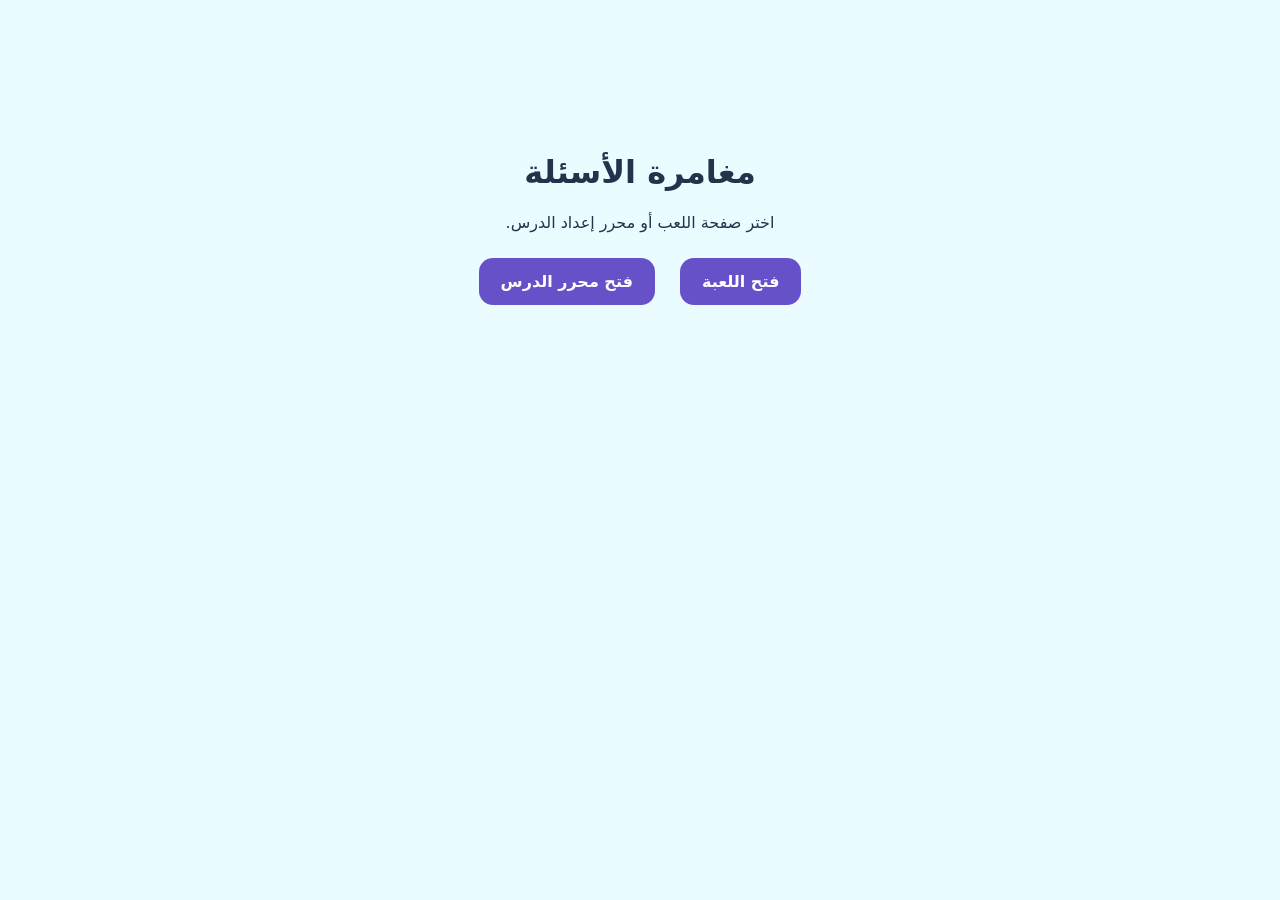
==== index.html @ 5c3b7166 "Add files via upload" ====
<!doctype html>
<html lang="ar" dir="rtl">
<head>
  <meta charset="utf-8">
  <meta name="viewport" content="width=device-width, initial-scale=1">
  <title>مغامرة الأسئلة</title>
  <style>body{font-family:system-ui,sans-serif;max-width:680px;margin:12vh auto;padding:24px;text-align:center;background:#eafcff;color:#25324b}a{display:inline-block;margin:10px;padding:14px 22px;border-radius:14px;background:#6751c9;color:white;text-decoration:none;font-weight:700}</style>
</head>
<body>
  <h1>مغامرة الأسئلة</h1>
  <p>اختر صفحة اللعب أو محرر إعداد الدرس.</p>
  <a href="lessons/lesson-1/">فتح اللعبة</a>
  <a href="builder/builder.html?lesson=lesson-1">فتح محرر الدرس</a>
</body>
</html>
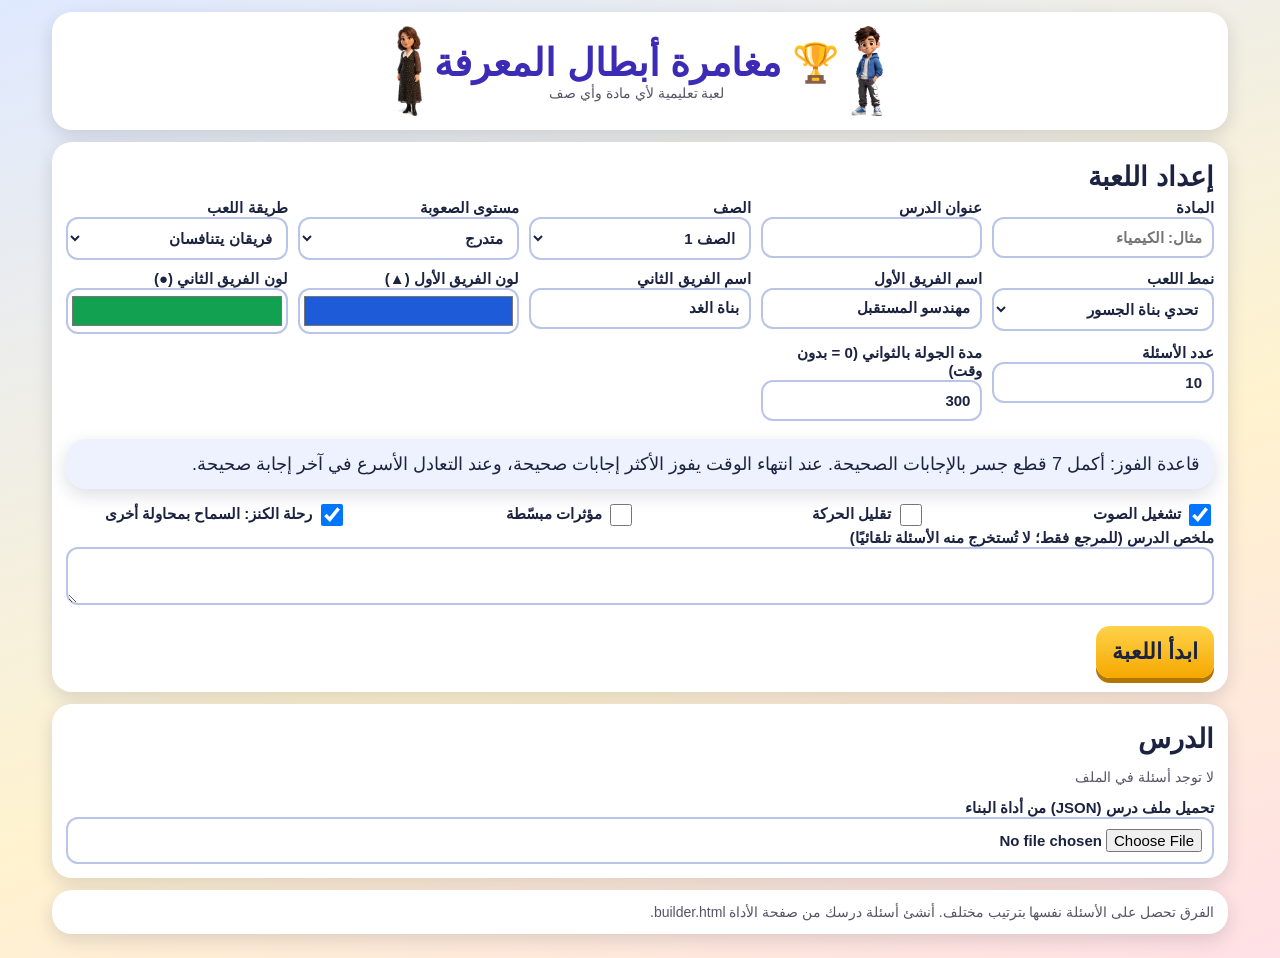
==== commit e09b908e: "Add files via upload" ====
--- a/index.html
+++ b/index.html
@@ -1,15 +1,205 @@
-<!doctype html>
-<html lang="ar" dir="rtl">
-<head>
-  <meta charset="utf-8">
-  <meta name="viewport" content="width=device-width, initial-scale=1">
-  <title>مغامرة الأسئلة</title>
-  <style>body{font-family:system-ui,sans-serif;max-width:680px;margin:12vh auto;padding:24px;text-align:center;background:#eafcff;color:#25324b}a{display:inline-block;margin:10px;padding:14px 22px;border-radius:14px;background:#6751c9;color:white;text-decoration:none;font-weight:700}</style>
-</head>
-<body>
-  <h1>مغامرة الأسئلة</h1>
-  <p>اختر صفحة اللعب أو محرر إعداد الدرس.</p>
-  <a href="lessons/lesson-1/">فتح اللعبة</a>
-  <a href="builder/builder.html?lesson=lesson-1">فتح محرر الدرس</a>
-</body>
-</html>
+<!DOCTYPE html><html lang="ar" dir="rtl"><head><meta charset="utf-8"><meta name="viewport" content="width=device-width, initial-scale=1, viewport-fit=cover"><title>مغامرة أبطال المعرفة</title>
+<style>
+:root{box-sizing:border-box;padding-top:env(safe-area-inset-top,0px);padding-bottom:env(safe-area-inset-bottom,0px);--ink:#1b2340;color-scheme:light}
+*,*::before,*::after{box-sizing:inherit}html{scroll-padding-top:env(safe-area-inset-top,0px)}
+body{margin:0;font-family:"Segoe UI",Tahoma,"Noto Naskh Arabic",Arial,sans-serif;color:var(--ink);background:linear-gradient(160deg,#dfe9ff,#fff3cf 60%,#ffe0e6);min-height:100vh;overflow-x:hidden;font-size:18px}
+.wrap{max-width:1200px;margin:auto;padding:12px}.card{background:#fff;border-radius:20px;box-shadow:0 6px 18px #1b234026;padding:14px;margin-bottom:12px}
+h1{margin:0;font-size:clamp(24px,5vw,38px);color:#3b2bb5}h2{margin:.2em 0}.hd{display:flex;align-items:center;gap:12px;justify-content:center;flex-wrap:wrap}.hd img{height:90px}
+.g{display:grid;gap:10px;grid-template-columns:repeat(auto-fit,minmax(210px,1fr))}label{display:block;font-weight:700;font-size:15px}
+input,select,textarea{width:100%;font:inherit;padding:10px;border:2px solid #b9c4e8;border-radius:12px;background:#fff;color:var(--ink)}input[type=checkbox]{width:22px;height:22px;vertical-align:middle}input[type=color]{padding:2px;height:46px}
+button{font:inherit;cursor:pointer;min-height:52px;padding:8px 16px;border-radius:14px;border:0;background:#e6ebff;color:var(--ink);font-weight:700;box-shadow:0 4px 0 #b9c4e8}
+button.pri{background:linear-gradient(#ffd24a,#f5a800);box-shadow:0 5px 0 #b27700;font-size:22px}button:disabled{opacity:.55;cursor:not-allowed}
+:focus-visible{outline:4px solid #7c3aed;outline-offset:2px}.hint{font-size:14px;color:#556}.err{color:#c01;font-weight:700}
+.bar{display:flex;gap:10px;flex-wrap:wrap;align-items:center;justify-content:space-between}.timer{font-size:24px}
+.panels{display:grid;gap:12px;grid-template-columns:repeat(auto-fit,minmax(300px,1fr))}.ph{color:#fff;padding:8px 12px;border-radius:14px 14px 0 0;display:flex;justify-content:space-between;font-weight:800}
+.pb{border:3px solid var(--tc);border-radius:0 0 14px 14px;padding:10px;background:#fff}.q{font-size:clamp(20px,3vw,28px);font-weight:800;margin:6px 0 10px}
+.opts{display:grid;gap:8px;grid-template-columns:repeat(auto-fit,minmax(200px,1fr))}.opt{text-align:start;min-height:58px;font-size:20px;background:#eef2ff}
+.opt.good{background:#b6f0c4;box-shadow:0 4px 0 #2a9d4b}.opt.bad{background:#ffc2c2;box-shadow:0 4px 0 #c33}
+.fb{margin-top:8px;padding:8px;border-radius:12px;font-weight:700;background:#fff3cf}.fb.ok{background:#c9f5d4}.fb.no{background:#ffd9d9}
+.lane{position:relative;height:150px;margin:8px 0;border-radius:16px;background:linear-gradient(#bfe6ff,#e8f7ff);overflow:hidden;border:3px solid var(--tc)}
+.cells{position:absolute;inset:auto 70px 24px 70px;display:flex;gap:4px;align-items:flex-end;height:90px}.cell{flex:1;background:#fff;border:2px dashed #9aa;border-radius:6px;min-height:22px;text-align:center;font-style:normal;font-weight:800}
+.cell.f{background:var(--tc);border:2px solid var(--tc);color:#fff}.cells:not(:has(.st)) .cell{height:26px}
+.ch{position:absolute;bottom:42px;height:96px}.goal{position:absolute;inset-inline-end:10px;bottom:30px;font-size:34px}
+.water{position:absolute;inset:auto 0 0 0;height:20px;background:repeating-linear-gradient(90deg,#4aa8ff 0 20px,#7cc4ff 20px 40px);animation:w 3s linear infinite}@keyframes w{to{background-position:80px 0}}
+.tug{display:flex;align-items:center;gap:8px}.tug img{height:130px}.rope{position:relative;flex:1;height:60px}.rope::before{content:"";position:absolute;inset:27px 0 auto;height:8px;background:repeating-linear-gradient(90deg,#a56b2a 0 8px,#c98c45 8px 16px);border-radius:4px}
+.mid{position:absolute;left:50%;top:6px;bottom:6px;border-inline-start:3px dashed #555}.knot{position:absolute;top:14px;width:32px;height:32px;margin-left:-16px;border-radius:50%;background:#e11;border:3px solid #fff;transition:left .4s}
+.xo{display:grid;grid-template-columns:repeat(3,minmax(70px,110px));gap:8px;justify-content:center;margin:10px auto}.xc{height:110px;font-size:60px;background:#fff;border:3px solid #7b8bd1}.xc:disabled{opacity:1}.xc.win{background:#fff0a8}
+.ov{position:fixed;inset:0;background:#0007;display:grid;place-items:center;z-index:9;text-align:center}
+.tbl{width:100%;border-collapse:collapse}.tbl th,.tbl td{padding:8px;border-bottom:1px solid #ccd;text-align:center}.ban{font-size:clamp(22px,4vw,34px);font-weight:800;text-align:center;color:#3b2bb5}
+.qi{display:flex;gap:6px;align-items:center;flex-wrap:wrap;border-bottom:1px solid #dde;padding:6px 0}.qi span{flex:1;min-width:160px}.qi button{min-height:40px;font-size:15px;padding:4px 10px}
+.tag{background:#ffe08a;border-radius:8px;padding:1px 6px;font-size:13px}.simple .fb::after{content:""}
+.rm *{animation:none!important;transition:none!important}.hide{display:none!important}
+@media(max-width:640px){.hd img{height:64px}.cells{inset-inline:54px}.ch{height:76px}.tug img{height:80px}}
+.act{display:flex;gap:12px;margin-top:16px;flex-wrap:wrap}.fill{margin-top:4px}.fb{margin-top:16px}.opts{margin-bottom:4px}
+.wheelw{position:relative;width:min(80vw,300px);margin:6px auto 12px}.ptr{position:absolute;top:-16px;inset-inline:0;text-align:center;font-size:32px;color:#c01;z-index:2;line-height:1}
+.wheel{aspect-ratio:1;border-radius:50%;border:6px solid #3b2bb5;position:relative;background:conic-gradient(#8fe3a0 0 60deg,#ffe27a 60deg 120deg,#ff9b9b 120deg 180deg,#8fe3a0 180deg 240deg,#ffe27a 240deg 300deg,#ff9b9b 300deg 360deg)}
+.wheel b{position:absolute;top:50%;left:50%;font-size:15px;text-align:center;line-height:1.2}
+.sb{display:grid;grid-template-columns:repeat(6,1fr);gap:4px;direction:ltr;max-width:480px;margin:8px auto}.sc{aspect-ratio:1;background:#fff;border:2px solid #b9c4e8;border-radius:10px;font-size:12px;text-align:center;display:flex;flex-direction:column;justify-content:center;min-width:0}
+.sc.lad{background:#d6f7dc}.sc.snk{background:#ffdede}.sc em{font-style:normal;font-size:20px;font-weight:800}.sc small{font-weight:800;font-size:13px}
+.die{font-size:72px;display:inline-block;line-height:1}.die.roll{animation:dr .9s}@keyframes dr{to{transform:rotate3d(1,1,0,720deg)}}
+</style></head><body>
+<div class="wrap" id="app">
+<section id="setup">
+<div class="card hd"><img id="i0" alt=""><div style="text-align:center"><h1>🏆 مغامرة أبطال المعرفة</h1><div class="hint">لعبة تعليمية لأي مادة وأي صف</div></div><img id="i1" alt=""></div>
+<div class="card"><h2>إعداد اللعبة</h2><div class="g">
+<div><label>المادة<input id="subj" placeholder="مثال: الكيمياء"></label></div>
+<div><label>عنوان الدرس<input id="lesson"></label></div>
+<div><label>الصف<select id="grade"></select></label></div>
+<div><label>مستوى الصعوبة<select id="diff"><option value="easy">سهل</option><option value="mid">متوسط</option><option value="graded" selected>متدرج</option></select></label></div>
+<div><label>طريقة اللعب<select id="pm"><option value="two">فريقان يتنافسان</option><option value="single">لاعب واحد</option><option value="coop">تعاوني لفريق واحد</option></select></label></div>
+<div><label>نمط اللعب<select id="mode"><option value="bridge">تحدي بناة الجسور</option><option value="tug">شد الحبل</option><option value="xo">XO التعليمية</option><option value="treasure">رحلة الكنز</option><option value="summit">سباق القمة</option><option value="wheel">عجلة التحديات</option><option value="snake">السلم والثعبان</option><option value="maze">متاهة المعرفة</option></select></label></div>
+<div><label>اسم الفريق الأول<input id="n1" value="مهندسو المستقبل"></label></div>
+<div class="t2"><label>اسم الفريق الثاني<input id="n2" value="بناة الغد"></label></div>
+<div><label>لون الفريق الأول (▲)<input type="color" id="c1" value="#1e5bd8"></label></div>
+<div class="t2"><label>لون الفريق الثاني (●)<input type="color" id="c2" value="#12a150"></label></div>
+<div><label>عدد الأسئلة<input type="number" id="count" value="10" min="3" max="60"></label></div>
+<div><label>مدة الجولة بالثواني (0 = بدون وقت)<input type="number" id="time" value="300" min="0"></label></div>
+</div>
+<p class="card" id="rule" style="background:#eef2ff"></p>
+<div class="g"><label><input type="checkbox" id="snd" checked> تشغيل الصوت</label><label><input type="checkbox" id="rm"> تقليل الحركة</label><label><input type="checkbox" id="fx"> مؤثرات مبسّطة</label><label><input type="checkbox" id="retry" checked> رحلة الكنز: السماح بمحاولة أخرى</label></div>
+<label>ملخص الدرس (للمرجع فقط؛ لا تُستخرج منه الأسئلة تلقائيًا)<textarea id="summary" rows="2"></textarea></label>
+<p class="err" id="err"></p><button class="pri" id="go">ابدأ اللعبة</button></div>
+<div class="card"><h2>الدرس</h2><p id="lstat" class="hint">أسئلة تجريبية. افتح رابط درس أو حمّل ملف الدرس.</p><label>تحميل ملف درس (JSON) من أداة البناء<input type="file" id="lf" accept=".json,application/json"></label></div>
+<div class="card hint">الفرق تحصل على الأسئلة نفسها بترتيب مختلف. أنشئ أسئلة درسك من صفحة الأداة builder.html.</div>
+</section>
+<section id="game" class="hide"></section><section id="result" class="hide"></section>
+</div>
+<script>
+(()=>{
+const $=s=>document.querySelector(s),esc=s=>String(s).replace(/[&<>"]/g,c=>({"&":"&amp;","<":"&lt;",">":"&gt;",'"':"&quot;"}[c]));
+const IMG=["[data-uri]","[data-uri]"];
+const MODES={wheel:{n:"عجلة التحديات",r:"أدر العجلة فتقف على مستوى (سهل 10، متوسط 20، صعب 30 نقطة) ثم أجب. تُلعب جولات بالتناوب، ويفوز الأعلى نقاطًا. الإجابة الخاطئة لا تمنح نقاطًا."},
+maze:{n:"متاهة المعرفة",goal:5,r:"اختر الطريق القصير (بوابة) أو الطويل (بوابتان مع تلميح إضافي) عند 4 تقاطعات، ثم أجب عن السؤال الختامي للخروج. الخطأ يعدّ محاولة ويسمح بإعادة المحاولة. فريق واحد فقط."},
+snake:{n:"السلم والثعبان",goal:30,r:"أجب إجابة صحيحة ثم ارمِ النرد وتحرّك. السلم يصعدك والثعبان ينزلك. الخطأ يمرّر الدور. الأول وصولًا إلى الخانة 30 يفوز."},bridge:{n:"تحدي بناة الجسور",goal:7,k:"bri",r:"أكمل 7 قطع جسر بالإجابات الصحيحة. عند انتهاء الوقت يفوز الأكثر إجابات صحيحة، وعند التعادل الأسرع في آخر إجابة صحيحة."},
+tug:{n:"شد الحبل",goal:5,r:"كل إجابة صحيحة تسحب الحبل نحو فريقك. يفوز من يوصله إلى خطه (5 سحبات)، أو الأكثر تقدمًا عند انتهاء الوقت. يتطلب فريقين."},
+xo:{n:"XO التعليمية",r:"أجب إجابة صحيحة ثم ضع رمزك. الخطأ يمرّر الدور. يفوز من يكوّن خطًا من 3 خانات، وإلا تعادل. في لاعب واحد أو تعاوني تلعب ضد الحاسوب."},
+treasure:{n:"رحلة الكنز",goal:5,k:"tre",r:"اجتز 5 مراحل بإجابات صحيحة للوصول إلى الكنز. الخطأ يسمح بمحاولة أخرى (إن فُعّل الخيار) ولديك تلميحان."},
+summit:{n:"سباق القمة",goal:10,k:"sum",r:"اصعد 10 درجات بإجابات صحيحة نحو القمة. الأسئلة متدرجة حسب الصعوبة. الأول وصولًا يفوز، وعند انتهاء الوقت الأكثر إجابات صحيحة."}};
+const SAMPLE=[["mc","ما ناتج 5 + 7؟","12",["10","11","13"],"",1],["mc","ما ناتج 9 × 6؟","54",["45","56","63"],"",2],["tf","الشمس نجم.","صح",[],"الشمس نجم متوسط الحجم.",1],["tf","عدد أيام الأسبوع ثمانية.","خطأ",[],"أيام الأسبوع سبعة.",1],["mc","كم ضلعًا للمثلث؟","3",["4","5","6"],"",1],["fill","ناتج 100 ÷ 4 =","25",[],"",2],["mc","أكبر كوكب في المجموعة الشمسية؟","المشتري",["زحل","المريخ","الأرض"],"",2],["tf","يغلي الماء عند 100 درجة مئوية عند مستوى سطح البحر.","صح",[],"",3],["mc","موقف: لديك 3 علب في كل علبة 4 أقلام. كم قلمًا لديك؟","12",["7","9","16"],"3 × 4 = 12",2],["fill","عدد أضلاع المربع =","4",[],"",1]].map(a=>({type:a[0],text:a[1],correct:a[2],wrong:a[3],exp:a[4],diff:a[5],ex:1}));
+let Q=[],cfg={},S=null,edit=-1,ac=null;
+const sh=a=>{a=a.slice();for(let i=a.length-1;i>0;i--){const j=Math.random()*(i+1)|0;[a[i],a[j]]=[a[j],a[i]]}return a};
+const V=id=>$("#"+id).value;
+function readSettings(){return{pm:V("pm"),mode:V("mode"),subj:V("subj").trim(),lesson:V("lesson").trim(),grade:V("grade"),diff:V("diff"),n1:V("n1").trim()||"مهندسو المستقبل",n2:V("n2").trim()||"بناة الغد",c1:V("c1"),c2:V("c2"),count:Math.max(3,Math.min(60,+V("count")||10)),time:Math.max(0,+V("time")||0),sound:$("#snd").checked,rm:$("#rm").checked,fx:$("#fx").checked,retry:$("#retry").checked,summary:V("summary")}}
+function applySettings(c){for(const k in c){const e=$("#"+(k==="sound"?"snd":k==="rm"?"rm":k==="fx"?"fx":k==="retry"?"retry":k));if(!e)continue;if(e.type==="checkbox")e.checked=!!c[k];else e.value=c[k]}}
+const save=()=>{try{localStorage.setItem("abk2",JSON.stringify({cfg:readSettings()}))}catch(e){}};
+function initApp(){
+ for(let i=1;i<=12;i++)$("#grade").add(new Option("الصف "+i,i));
+ $("#i0").src=IMG[0];$("#i1").src=IMG[1];Q=SAMPLE.map(x=>({...x}));$("#rm").checked=matchMedia("(prefers-reduced-motion:reduce)").matches;
+ try{const d=JSON.parse(localStorage.getItem("abk2"));if(d&&d.cfg)applySettings(d.cfg)}catch(e){}
+ updateGameMode();loadLesson();
+ $("#pm").onchange=$("#mode").onchange=updateGameMode;$("#rm").onchange=()=>document.body.classList.toggle("rm",$("#rm").checked);
+ $("#go").onclick=startGame;$("#lf").onchange=e=>{const f=e.target.files[0];if(f)f.text().then(t=>{try{useLesson(JSON.parse(t))}catch(x){$("#lstat").textContent="ملف غير صالح"}})};
+ $("#app").addEventListener("click",onClick);
+ $("#app").addEventListener("keydown",e=>{if(e.key==="Enter"&&e.target.classList.contains("fill"))handleAnswer(+e.target.dataset.t,e.target.value)});
+}
+function updateGameMode(){const m=V("mode"),two=V("pm")==="two";$("#rule").textContent="قاعدة الفوز: "+MODES[m].r;document.querySelectorAll(".t2").forEach(e=>e.classList.toggle("hide",!two))}
+function poolFor(){let p=Q.filter(q=>cfg.diff==="easy"?q.diff===1:cfg.diff==="mid"?q.diff===2:1),note="";if(p.length<3){p=Q.slice();note="عدد أسئلة هذا المستوى قليل؛ استُخدمت كل الأسئلة. "}return{pool:p,note}}
+function validate(){const{pool}=poolFor();if(pool.length<3)return"أضف 3 أسئلة على الأقل";if(cfg.mode==="maze"&&cfg.pm==="two")return"المتاهة تُلعب بفريق واحد (لاعب واحد أو تعاوني)";if(cfg.mode==="tug"&&cfg.pm!=="two")return"شد الحبل يحتاج فريقين";if(cfg.pm==="two"&&cfg.c1.toLowerCase()===cfg.c2.toLowerCase())return"اختر لونين مختلفين للفريقين";return""}
+const seq=p=>cfg.diff==="graded"?sh(p).sort((a,b)=>a.diff-b.diff):sh(p);
+function show(id){["setup","game","result"].forEach(s=>$("#"+s).classList.toggle("hide",s!==id));scrollTo(0,0)}
+function startGame(){clearAllTimers();cfg=readSettings();save();const e=validate();$("#err").textContent=e;if(e)return;
+ document.body.classList.toggle("rm",cfg.rm);document.body.classList.toggle("simple",cfg.fx);
+ const M=MODES[cfg.mode],{pool,note}=poolFor(),xo=cfg.mode==="xo";
+ const mk=i=>({id:i,name:i?cfg.n2:cfg.n1,color:i?cfg.c2:cfg.c1,sym:xo?(i?"O":"X"):(i?"●":"▲"),img:IMG[i],qs:[],qi:0,correct:0,wrong:0,score:0,finished:false,time:null,lastOk:0,locked:false,hints:2,cur:null,fb:null,pos:0,bot:false});
+ const T=[mk(0)];if(cfg.pm==="two")T.push(mk(1));if(xo&&T.length===1){const b=mk(1);b.bot=true;b.name="الحاسوب";T.push(b)}
+ S={teams:T,mode:cfg.mode,pool,paused:false,over:false,ending:false,elapsed:0,timer:null,tos:[],pend:{},turn:0,phase:"q",board:Array(9).fill(null),rope:0,goal:M.goal,msg:"",win:null,
+  note:note+(pool.length<cfg.count?"عدد الأسئلة المتاحة ("+pool.length+") أقل من المطلوب؛ ستتكرر الأسئلة. ":"")};
+ T.forEach(t=>{if(!t.bot){t.qs=seq(pool).slice(0,cfg.count);if(cfg.mode!=="wheel")prep(t)}});
+ S.rounds=Math.max(3,Math.ceil(cfg.count/T.length));if(cfg.mode==="wheel"){S.goal=S.rounds;S.phase="spin";S.rot=0}if(cfg.mode==="maze"){S.phase="choose";S.gates=0}if(cfg.mode==="snake")S.jumps={3:11,8:18,15:25,17:6,23:12,28:19};
+ show("game");renderGame();S.timer=setInterval(tick,1000)}
+function prep(t,fq){if(!fq&&t.qi>=t.qs.length)t.qs.push(...seq(S.pool));const q=fq||t.qs[t.qi];let o=null;
+ if(q.type==="mc")o=sh([{id:0,text:q.correct,ok:1},...q.wrong.map((w,i)=>({id:i+1,text:w,ok:0}))]);else if(q.type==="tf")o=[{id:0,text:"صح",ok:q.correct==="صح"},{id:1,text:"خطأ",ok:q.correct!=="صح"}];
+ t.cur={q,opts:o,off:[]};t.locked=false;t.fb=null}
+function tick(){if(S.paused||S.over)return;S.elapsed++;if(cfg.time&&S.elapsed>=cfg.time){finishGame("time");return}tm()}
+function tm(){const e=$("#tm");if(e){const s=cfg.time?cfg.time-S.elapsed:S.elapsed;e.textContent=((s/60)|0)+":"+String(s%60).padStart(2,"0")}}
+function sched(k,fn,ms){S.pend[k]=fn;S.tos.push(setTimeout(()=>{delete S.pend[k];fn()},ms))}
+function beep(ok){if(!cfg.sound)return;try{ac=ac||new AudioContext();const o=ac.createOscillator(),g=ac.createGain();o.frequency.value=ok?660:200;g.gain.value=.08;o.connect(g);g.connect(ac.destination);o.start();o.stop(ac.currentTime+.15)}catch(e){}}
+const norm=x=>String(x).trim().replace(/\s+/g," ").replace(/[أإآ]/g,"ا").replace(/ى/g,"ي").replace(/ة/g,"ه").replace(/[٠-٩]/g,d=>"٠١٢٣٤٥٦٧٨٩".indexOf(d));
+function handleAnswer(tid,val){const t=S&&S.teams[tid];if(!t||S.paused||S.over||S.ending||t.locked||t.finished||t.bot||!t.cur)return;
+ if(PH.includes(S.mode)&&(S.turn!==tid||S.phase!=="q"))return;const c=t.cur,q=c.q;let ok;
+ if(c.opts){const o=c.opts.find(o=>o.id==val);if(!o||c.off.includes(o.id))return;ok=!!o.ok;
+  if(!ok&&(S.mode==="maze"||S.mode==="treasure"&&cfg.retry)&&c.opts.length>2){c.off.push(o.id);t.wrong++;t.fb={ok:false,msg:"إجابة غير صحيحة، جرّب مرة أخرى"};beep(0);renderGame();return}}
+ else{if(!norm(val))return;ok=norm(val)===norm(q.correct)}
+ t.locked=true;if(ok){t.correct++;t.score+=10*q.diff;t.lastOk=S.elapsed}else t.wrong++;
+ t.fb={ok,msg:ok?"إجابة صحيحة!":"إجابة غير صحيحة",ans:ok?"":q.correct,exp:q.exp,ch:val};beep(ok);
+ if(TURN.includes(S.mode)){if(S.mode==="xo"&&ok){S.phase="place";S.msg=t.name+": اختر خانة لرمزك"}else if(S.mode==="snake"&&ok){S.phase="roll";S.msg=t.name+": ارمِ النرد"}renderGame();if(S.phase==="q")sched("x",endTurn,ok?1200:1900);return}
+ if(ok){if(S.mode==="tug")S.rope+=tid?-1:1;else if(S.mode==="maze")mazeOk(t);else t.pos++}
+ const r=checkEnd();if(r){end(r)}else{renderGame();sched("t"+tid,()=>advance(tid),ok?1100:1900)}}
+function checkEnd(){if(S.mode==="tug"){if(Math.abs(S.rope)>=5){S.teams[S.rope>0?0:1].finished=true;return"tug"}return null}
+ const f=S.teams.find(t=>t.pos>=S.goal);if(f){f.finished=true;f.time=S.elapsed;return"goal"}return null}
+function end(r){S.ending=true;renderGame();sched("end",()=>finishGame(r),1400)}
+function advance(i){const t=S.teams[i];t.qi++;prep(t,S.mode==="maze"&&S.final?hard():null);renderGame()}
+const L=[[0,1,2],[3,4,5],[6,7,8],[0,3,6],[1,4,7],[2,5,8],[0,4,8],[2,4,6]];
+function place(c,who){S.board[c]=who;for(const l of L){const v=S.board[l[0]];if(v!==null&&v===S.board[l[1]]&&v===S.board[l[2]]){S.win={who:v,line:l};return end("xo")}}
+ if(S.board.every(x=>x!==null)){S.win={who:-1,line:[]};return end("xo")}endTurn()}
+function endTurn(){const t=S.teams[S.turn];if(S.mode==="wheel"){t.rounds=(t.rounds||0)+1;t.pos=t.rounds;if(S.teams.every(x=>x.rounds>=S.rounds))return end("wheel");S.turn=(S.turn+1)%S.teams.length;S.phase="spin";S.msg="";return renderGame()}if(!t.bot){t.qi++;prep(t)}S.turn=(S.turn+1)%S.teams.length;S.phase="q";S.msg="";
+ if(S.teams[S.turn].bot){S.msg="دور الحاسوب…";renderGame();sched("bot",botMove,1000)}else renderGame()}
+function botMove(){const b=S.board,em=b.map((v,i)=>v===null?i:-1).filter(i=>i>=0);let m=-1;
+ for(const p of [1,0]){for(const l of L){const v=l.map(i=>b[i]);if(v.filter(x=>x===p).length===2&&v.includes(null)){m=l[v.indexOf(null)];break}}if(m>=0)break}
+ if(m<0)m=b[4]===null?4:em[Math.random()*em.length|0];place(m,1)}
+function onClick(e){const b=e.target.closest("button");if(!b||!S&&!b.dataset.a)return;const d=b.dataset;
+ if(d.o!==undefined)handleAnswer(+d.t,d.o);else if(d.fill!==undefined)handleAnswer(+d.fill,$("#f"+d.fill).value);
+ else if(d.c!==undefined){if(S.mode==="xo"&&S.phase==="place"&&!S.paused&&!S.over&&!S.ending&&S.board[+d.c]===null)place(+d.c,S.turn)}
+ else if(d.spin!==undefined)spin();else if(d.roll!==undefined)roll();else if(d.route!==undefined){if(S.mode==="maze"&&S.phase==="choose"&&!S.paused){S.gates=d.route==="1"?2:1;if(d.route==="1")S.teams[0].hints++;S.phase="q";S.msg="";renderGame()}}else if(d.hint!==undefined){const t=S.teams[+d.hint];if(t.hints<1||t.locked||S.paused||S.over)return;t.hints--;const c=t.cur;
+  if(c.opts){const w=c.opts.filter(o=>!o.ok&&!c.off.includes(o.id));if(w.length>1)c.off.push(w[Math.random()*w.length|0].id)}else t.fb={ok:null,msg:"تلميح: عدد حروف الإجابة "+c.q.correct.length};renderGame()}
+ else if(d.a==="pause")S.paused?resumeGame():pauseGame();else if(d.a==="restart"||d.a==="again")resetGame();else if(d.a==="setup"){clearAllTimers();S=null;show("setup")}}
+function pauseGame(){if(S.over||S.paused)return;S.paused=true;clearInterval(S.timer);S.tos.forEach(clearTimeout);S.tos=[];renderGame()}
+function resumeGame(){S.paused=false;S.timer=setInterval(tick,1000);const p=S.pend;S.pend={};for(const k in p)sched(k,p[k],500);renderGame()}
+function clearAllTimers(){if(S){clearInterval(S.timer);S.tos.forEach(clearTimeout);S.tos=[];S.pend={}}}
+function resetGame(){startGame()}
+function lane(t){const M=MODES[S.mode],n=S.goal;let c="";for(let i=0;i<n;i++){const f=i<t.pos;c+=M.k==="sum"?`<i class="cell st ${f?"f":""}" style="height:${24+i*7}px"></i>`:`<i class="cell ${f?"f":""}">${M.k==="tre"?i+1:""}</i>`}
+ return`<div class="lane" style="--tc:${t.color}"><div class="cells">${c}</div><img class="ch" src="${t.img}" alt="" style="inset-inline-start:calc(${Math.min(t.pos,n)/n}*(100% - 100px))"><span class="goal">${M.k==="bri"?"🏁":M.k==="sum"?"🏆":"💎"}</span>${M.k==="bri"?'<div class="water"></div>':""}</div>`}
+function panel(t){let b;if(t.finished)b=`<div class="q">🏁 أكمل المسار!</div>`;else{const c=t.cur,q=c.q;
+ b=`<div class="q">${esc(q.text)}</div>`;
+ if(c.opts)b+=`<div class="opts">`+c.opts.map((o,i)=>{const k=t.locked&&t.fb&&t.fb.ok===false?(o.ok?" good":(o.id==t.fb.ch?" bad":"")):"";return`<button class="opt${k}" data-t="${t.id}" data-o="${o.id}" ${t.locked||S.paused||c.off.includes(o.id)?"disabled":""}>${i+1}. ${esc(o.text)}</button>`}).join("")+`</div>`;
+ else b+=`<input class="fill" id="f${t.id}" data-t="${t.id}" autocomplete="off" aria-label="الإجابة" ${t.locked?"disabled":""}>`;
+ {const hb=(S.mode==="treasure"||S.mode==="maze")&&!t.locked?`<button data-hint="${t.id}" ${t.hints?"":"disabled"}>💡 تلميح (${t.hints})</button>`:"",fb2=c.opts?"":`<button class="pri" data-fill="${t.id}" ${t.locked?"disabled":""}>تأكيد</button>`;if(hb||fb2)b+=`<div class="act">${fb2}${hb}</div>`}
+ const f=t.fb;if(f)b+=`<div class="fb ${f.ok?"ok":f.ok===false?"no":""}" role="status">${f.ok?"✨ ":""}${f.msg}${f.ans?" — الإجابة الصحيحة: "+esc(f.ans):""}${f.exp?"<br>"+esc(f.exp):""}</div>`}
+ return`<div style="--tc:${t.color}"><div class="ph" style="background:${t.color}"><span>${t.sym} ${esc(t.name)}</span><span>✔${t.correct} ✖${t.wrong} ★${t.score}</span></div><div class="pb">${b}</div></div>`}
+function renderGame(){if(!S)return;const M=MODES[S.mode],T=S.teams;
+ let h=`<div class="card bar"><b>${M.n}</b><span>${esc(cfg.subj||"—")} · ${esc(cfg.lesson||"—")} · الصف ${cfg.grade}</span><span class="timer">⏱ <b id="tm"></b></span><span><button data-a="pause">⏸ إيقاف مؤقت</button> <button data-a="restart">↻ إعادة الجولة</button> <button data-a="setup">⚙ الإعدادات</button></span></div>`;
+ if(S.note)h+=`<div class="card hint">${S.note}</div>`;
+ let ps;
+ if(S.mode==="xo"){const cur=T[S.turn];h+=`<div class="card"><div class="ban" style="color:${cur.color}">دور: ${cur.sym} ${esc(cur.name)}</div><div class="hint" style="text-align:center">${esc(S.msg||(cur.bot?"":"أجب عن السؤال أولًا"))}</div><div class="xo">`+S.board.map((v,i)=>`<button class="xc ${S.win&&S.win.line.includes(i)?"win":""}" data-c="${i}" aria-label="خانة ${i+1}" ${S.phase!=="place"||v!==null||S.paused||S.over||S.ending?"disabled":""} style="color:${v!==null?T[v].color:"inherit"}">${v===null?"":v?"O":"X"}</button>`).join("")+`</div></div>`;ps=cur.bot?"":panel(cur)}
+ else if(["wheel","snake","maze"].includes(S.mode)){const r=boardNew(T);h+=r.h;ps=r.ps}else if(S.mode==="tug"){h+=`<div class="card tug"><img src="${T[0].img}" alt=""><div class="rope"><div class="mid"></div><div class="knot" style="left:calc(50% + ${S.rope*9}%)"></div></div><img src="${T[1].img}" alt=""></div>`;ps=T.map(panel).join("")}
+ else{h+=`<div class="card">${T.map(t=>`<div style="font-weight:800;color:${t.color}">${t.sym} ${esc(t.name)}: ${t.pos}/${S.goal}</div>`+lane(t)).join("")}</div>`;ps=T.map(panel).join("")}
+ h+=`<div class="panels">${ps}</div>`;
+ if(S.paused)h+=`<div class="ov"><div class="card"><h2>⏸ اللعبة متوقفة</h2><button class="pri" data-a="pause">▶ استئناف</button></div></div>`;
+ $("#game").innerHTML=h;tm()}
+function finishGame(r){if(!S||S.over)return;clearAllTimers();S.over=true;const T=S.teams,K=S.mode==="wheel"?"score":S.mode==="snake"?"pos":"correct";let w=null,why="";
+ if(S.mode==="xo"){if(S.win&&S.win.who>=0){w=S.win.who;why="اكتمل خط من ثلاث خانات"}else why=S.win?"امتلأت اللوحة دون فائز":"انتهى الوقت دون فائز"}
+ else if(T.length===2){if(S.mode==="tug"){if(S.rope){w=S.rope>0?0:1;why=Math.abs(S.rope)>=5?"وصل الحبل إلى خط الفريق":"انتهى الوقت وتقدّمه أكبر"}}
+  else{const f=T.find(t=>t.finished);if(f){w=f.id;why="أكمل المسار أولًا"}else if(T[0][K]!==T[1][K]){w=T[0][K]>T[1][K]?0:1;why=r==="wheel"?"أعلى نقاط بعد انتهاء الجولات":S.mode==="snake"?"انتهى الوقت وكان الأبعد على اللوحة":"انتهى الوقت وإجاباته الصحيحة أكثر"}else if(T[0].correct&&S.mode!=="wheel"&&T[0].lastOk!==T[1].lastOk){w=T[0].lastOk<T[1].lastOk?0:1;why="تعادلا في الإجابات الصحيحة وكان الأسرع إنجازًا"}}}
+ const done=T[0].finished||r==="wheel";let ban;
+ if(S.mode==="xo"&&T[1].bot)ban=w===0?"أحسنت! فزت على الحاسوب":w===1?"فاز الحاسوب هذه المرة":"انتهت الجولة بالتعادل";
+ else if(T.length===2||S.mode==="xo")ban=w===null?"انتهت الجولة بالتعادل":"الفائز بلقب أبطال المعرفة: "+esc(T[w].name);
+ else{ban=done?"🏆 أحسنتم! أكملتم التحدي":"انتهى الوقت";why=done?"أكملتم المسار":"لم يكتمل المسار قبل انتهاء الوقت"}
+ const fmt=s=>((s/60)|0)+":"+String(s%60).padStart(2,"0");
+ const rows=T.filter(t=>!t.bot||S.mode==="xo").map(t=>{const pr=S.mode==="xo"?S.board.filter(v=>v===t.id).length+" خانات":S.mode==="tug"?Math.max(0,t.id?-S.rope:S.rope)+"/5":t.pos+"/"+S.goal;const pc=S.mode==="xo"||!S.goal?"—":Math.round(Math.min(1,(S.mode==="tug"?Math.max(0,t.id?-S.rope:S.rope):t.pos)/S.goal)*100)+"%";
+  return`<tr style="color:${t.color}"><th>${t.sym} ${esc(t.name)}</th><td>${t.correct}</td><td>${t.wrong}</td><td>${t.score}</td><td>${pr}</td><td>${pc}</td><td>${fmt(t.time!==null?t.time:S.elapsed)}</td></tr>`}).join("");
+ $("#result").innerHTML=`<div class="card"><div class="ban">${ban}</div><p style="text-align:center">${why?"السبب: "+why:""} · الزمن الكلي ${fmt(S.elapsed)}</p><div style="overflow-x:auto"><table class="tbl"><tr><th>الفريق</th><th>صحيحة</th><th>خاطئة</th><th>النقاط</th><th>التقدم</th><th>الإنجاز</th><th>الزمن</th></tr>${rows}</table></div><p style="text-align:center"><button class="pri" data-a="again">إعادة اللعب</button> <button data-a="setup">العودة للإعدادات</button></p></div>`;
+ show("result");beep(true)}
+
+const PH=["xo","snake","wheel","maze"],TURN=["xo","snake","wheel"];
+const hard=()=>{const m=Math.max(...S.pool.map(q=>q.diff)),p=S.pool.filter(q=>q.diff===m);return p[Math.random()*p.length|0]};
+function mazeOk(t){S.gates--;if(S.gates>0)return;t.pos++;if(t.pos<4){S.phase="choose";S.msg="بوابة مفتوحة! اختر طريقك"}else if(t.pos===4){S.final=1;S.gates=1}}
+function spin(){if(S.phase!=="spin"||S.paused||S.over||S.ending)return;const t=S.teams[S.turn],idx=Math.random()*6|0;S.seg=idx;S.target=S.rot+1440+((-(idx*60+30)-S.rot)%360+360)%360;S.phase="spinning";renderGame();
+ requestAnimationFrame(()=>requestAnimationFrame(()=>{const w=$("#wheel");if(w){w.style.transition=cfg.rm?"none":"transform 3s cubic-bezier(.2,.8,.2,1)";w.style.transform="rotate("+S.target+"deg)"}}));
+ sched("sp",()=>{S.rot=S.target;const df=idx%3+1;S.used=S.used||new Set();let p=S.pool.filter(q=>q.diff===df&&!S.used.has(q));if(!p.length)p=S.pool.filter(q=>!S.used.has(q));if(!p.length){S.used.clear();p=S.pool}const q=p[Math.random()*p.length|0];S.used.add(q);prep(t,q);S.phase="q";renderGame()},cfg.rm?300:3200)}
+function roll(){if(S.phase!=="roll"||S.paused||S.over||S.ending)return;const v=1+(Math.random()*6|0);S.die=v;S.rolling=!cfg.rm;S.phase="moving";renderGame();
+ sched("mv",()=>{S.rolling=false;const t=S.teams[S.turn];let p=t.pos+v;if(p>30)S.msg="رمية زائدة، ابقَ مكانك";else{t.pos=p;const j=S.jumps[p];S.msg=j?(j>p?"🪜 سلم! تصعد إلى "+j:"🐍 ثعبان! تنزل إلى "+j):"تقدمت إلى "+p;if(j)t.pos=j}
+  renderGame();if(t.pos>=30){t.finished=true;t.time=S.elapsed;return end("goal")}sched("x",endTurn,1400)},900)}
+function boardNew(T){const cur=T[S.turn],q=S.phase==="q",sc=`<div class="hint" style="text-align:center">`+T.map(t=>`<b style="color:${t.color}">${t.sym} ${esc(t.name)} ★${t.score}</b>`).join(" · ")+`</div>`;let h="",ps="";
+ if(S.mode==="wheel"){const L=["سهل","متوسط","صعب"];
+  h=`<div class="card" style="text-align:center"><div class="ban" style="color:${cur.color}">دور: ${cur.sym} ${esc(cur.name)} · الجولة ${(cur.rounds||0)+1}/${S.rounds}</div><div class="wheelw"><div class="ptr">▼</div><div id="wheel" class="wheel" style="transform:rotate(${S.rot}deg)">${[0,1,2,3,4,5].map(i=>`<b style="transform:translate(-50%,-50%) rotate(${i*60+30}deg) translateY(-${i%2?92:92}px)">${L[i%3]}<br>${(i%3+1)*10}</b>`).join("")}</div></div>`+(S.phase==="spin"?`<button class="pri" data-spin ${S.paused?"disabled":""}>🎡 أدر العجلة</button>`:S.phase==="spinning"?"<p>تدور…</p>":`<p class="hint">${L[S.seg%3]}: ${(S.seg%3+1)*10} نقاط</p>`)+sc+`</div>`;ps=q?panel(cur):""}
+ else if(S.mode==="snake"){const c=[];for(let r=4;r>=0;r--)for(let k=0;k<6;k++)c.push(r*6+(r%2?5-k:k)+1);
+  h=`<div class="card" style="text-align:center"><div class="ban" style="color:${cur.color}">دور: ${cur.sym} ${esc(cur.name)}</div><div class="sb">`+c.map(n=>{const j=S.jumps[n];return`<div class="sc ${j?(j>n?"lad":"snk"):""}"><small>${n}</small>${j?(j>n?"🪜":"🐍")+"→"+j:""}<div>${T.filter(t=>t.pos===n).map(t=>`<em style="color:${t.color}">${t.sym}</em>`).join("")}</div></div>`}).join("")+`</div><div class="hint">البداية: ${T.filter(t=>!t.pos).map(t=>`<b style="color:${t.color}">${t.sym}</b>`).join(" ")||"—"}</div><div><span class="die ${S.rolling?"roll":""}">${S.die?"⚀⚁⚂⚃⚄⚅"[S.die-1]:"🎲"}</span></div><p style="font-weight:800">${esc(S.msg||"")}</p><button class="pri" data-roll ${S.phase==="roll"&&!S.paused?"":"disabled"}>🎲 ارمِ النرد</button>${sc}</div>`;ps=q?panel(cur):""}
+ else{const t=cur;
+  h=`<div class="card"><div style="display:flex;gap:6px;flex-wrap:wrap">`+[0,1,2,3,4].map(i=>`<div class="hint" style="text-align:center;flex:1">${i<t.pos?"✅":i===t.pos?"📍":"🔒"}<br>${i<4?"تقاطع "+(i+1):"🚪 الختامي"}</div>`).join("")+`</div><img src="${t.img}" alt="" style="height:70px;display:block;margin:6px auto"><p style="text-align:center;font-weight:800">${esc(S.msg||"")} بوابات متبقية: ${S.gates} · محاولات خاطئة: ${t.wrong}</p>`+(S.phase==="choose"?`<div class="g"><button class="pri" style="font-size:18px" data-route="0">🌲 الطريق القصير: بوابة واحدة</button><button class="pri" style="font-size:18px" data-route="1">🕳️ الطريق الطويل: بوابتان + تلميح إضافي</button></div>`:"")+`</div>`;ps=q||t.finished?(S.final&&!t.finished?'<div class="ban">⭐ السؤال الختامي</div>':"")+panel(t):""}
+ return{h,ps}}
+function useLesson(d){if(!d||!Array.isArray(d.questions)||!d.questions.length){$("#lstat").textContent="لا توجد أسئلة في الملف";return}
+ Q=d.questions.map(q=>({type:q.type,text:q.text,correct:q.correct,wrong:q.wrong||[],exp:q.exp||"",diff:q.diff||2}));["subj","lesson","grade","summary"].forEach(k=>{if(d[k]!==undefined)$("#"+k).value=d[k]});$("#lstat").textContent="الدرس: "+(d.lesson||"")+" ("+Q.length+" سؤالًا)"}
+async function loadLesson(){let d=null;try{const p=new URLSearchParams(location.search).get("lesson");if(p){d=await(await fetch(p)).json()}else if(location.hash.startsWith("#d="))d=JSON.parse(decodeURIComponent(escape(atob(location.hash.slice(3)))))}catch(e){$("#lstat").textContent="تعذّر تحميل الدرس. تأكد من الرابط.";return}useLesson(d)}
+document.addEventListener("DOMContentLoaded",initApp);if(document.readyState!=="loading")initApp();
+})();
+</script></body></html>
